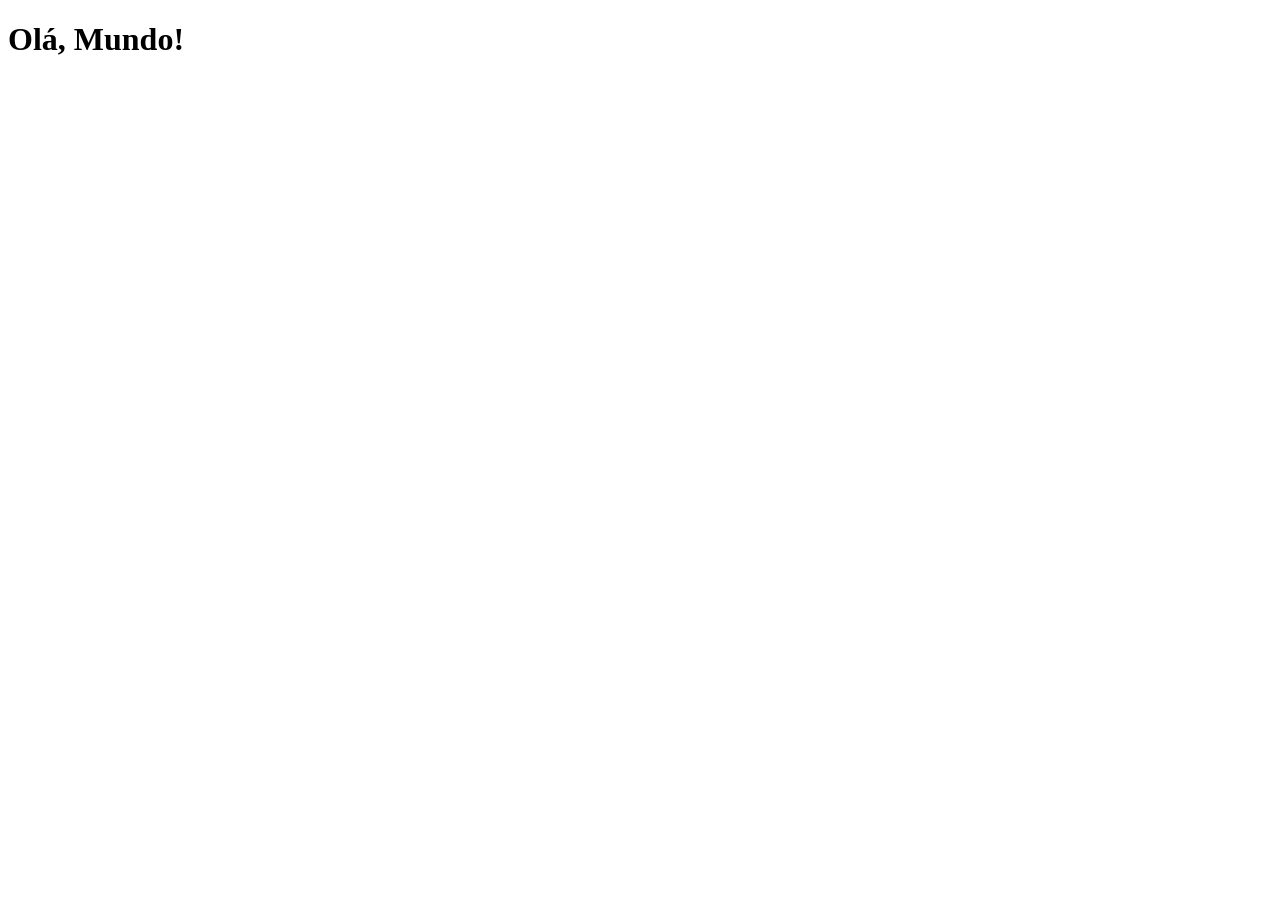
==== index.html @ 50627209 "Criei a página principal" ====
<!DOCTYPE html>
<html lang="pt-br">
<head>
    <meta charset="UTF-8">
    <meta name="viewport" content="width=device-width, initial-scale=1.0">
    <title>Projeto Redes Sociais</title>
    <link rel="shortcut icon" href="favicon.ico" type="image/x-icon">
</head>
<body>
    <h1>Olá, Mundo!</h1>
    
</body>
</html>
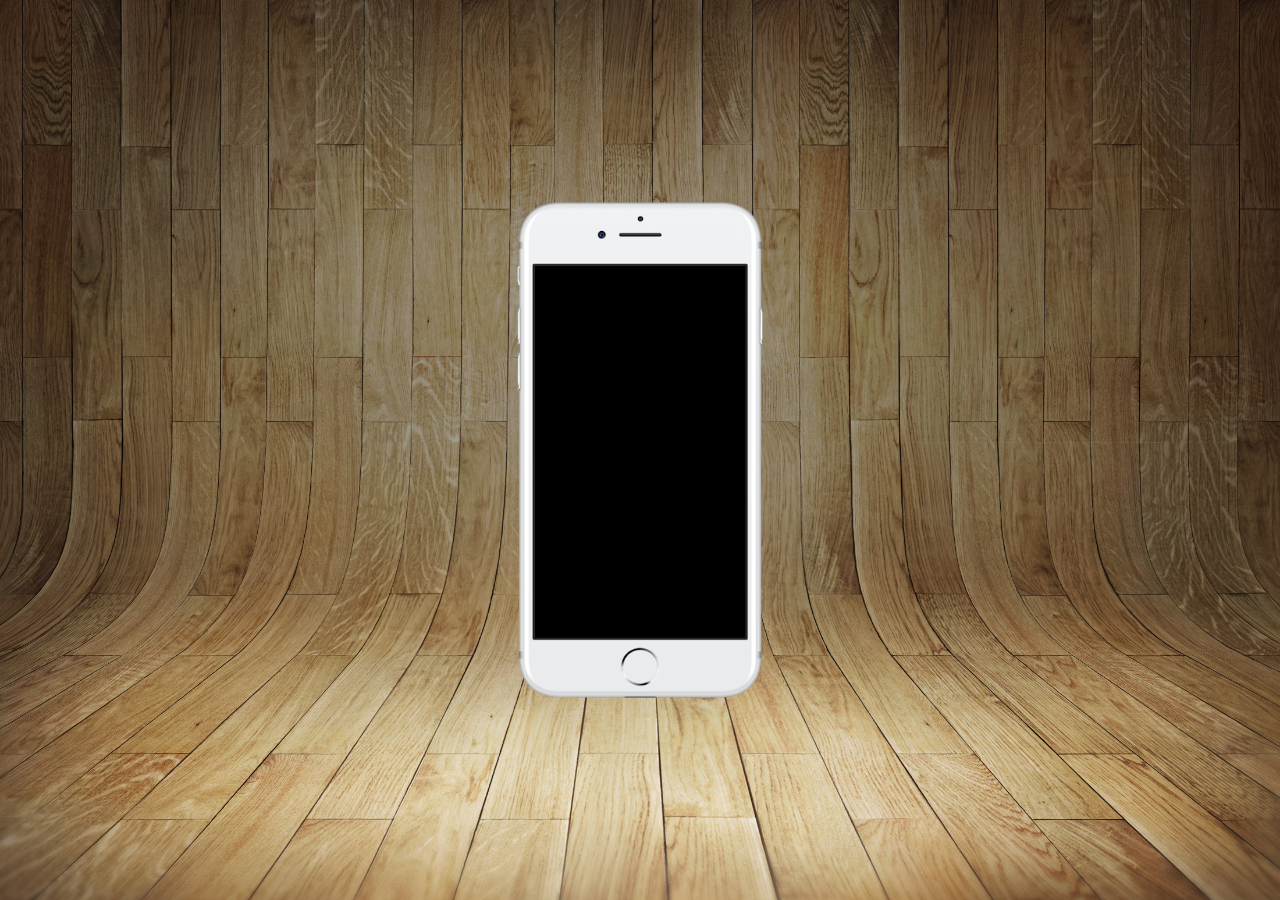
==== commit 345118f8: "primeira parte finalizada" ====
--- a/index.html
+++ b/index.html
@@ -5,9 +5,18 @@
     <meta name="viewport" content="width=device-width, initial-scale=1.0">
     <title>Projeto Redes Sociais</title>
     <link rel="shortcut icon" href="favicon.ico" type="image/x-icon">
+    <link rel="stylesheet" href="estilos/style.css">
 </head>
 <body>
-    <h1>Olá, Mundo!</h1>
+    <main>
+        <section id="telefone">
+
+        </section>
+        
+        <section id="redes-sociais">
+
+        </section>
+    </main>
     
 </body>
 </html>
--- a/estilos/style.css
+++ b/estilos/style.css
@@ -0,0 +1,36 @@
+@charset "URF-8";
+
+* {
+  margin: 0px;
+  padding: 0px;
+  font-family: Arial, Helvetica, sans-serif;
+}
+
+html,
+body {
+  height: 100vh;
+  width: 100vw;
+  background-color: black;
+}
+
+body {
+  background: url("../imagens/fundo-madeira.jpg") no-repeat top center;
+  background-size: cover;
+  background-attachment: fixed;
+}
+
+main {
+  height: 100vh;
+  position: relative;
+}
+
+section#telefone {
+  height: 500px;
+  width: 250px;
+  position: absolute;
+  top: 50%;
+  left: 50%;
+  transform: translate(-50%, -50%);
+  background: url("../imagens/frame-iphone.png") no-repeat;
+  background-size: 100% 100%;
+}
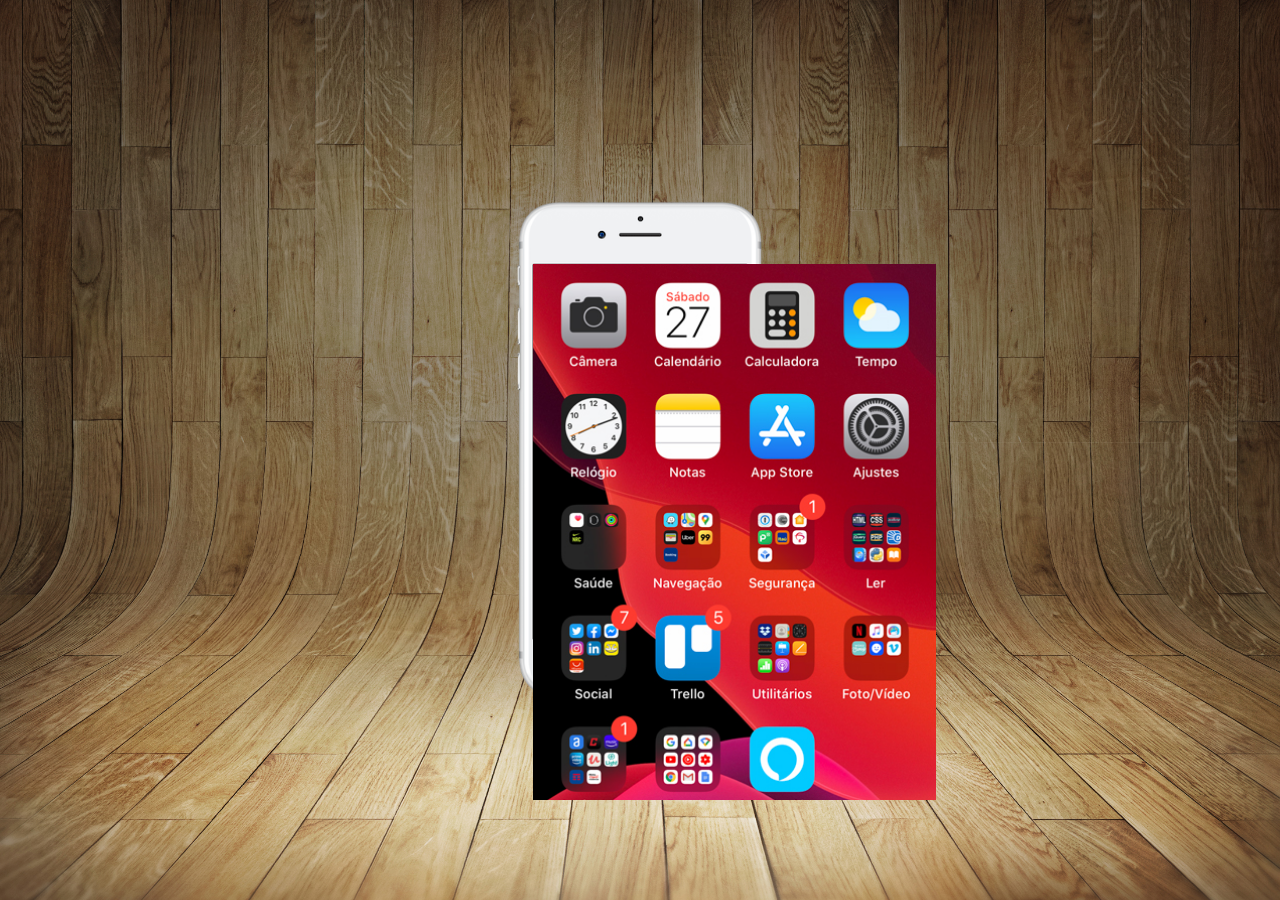
==== commit 54fb218c: "Criei a Tela Home" ====
--- a/index.html
+++ b/index.html
@@ -10,6 +10,7 @@
 <body>
     <main>
         <section id="telefone">
+            <iframe src="home.html" frameborder="0" name="tela" id="tela"></iframe>
 
         </section>
         
--- a/estilos/style.css
+++ b/estilos/style.css
@@ -34,3 +34,12 @@
   background: url("../imagens/frame-iphone.png") no-repeat;
   background-size: 100% 100%;
 }
+
+iframe#tela{
+  position: relative;
+  top: 64px  ;
+  left: 18px ;
+  width: 31.5vw;
+  height: 59.5vh;
+ 
+}
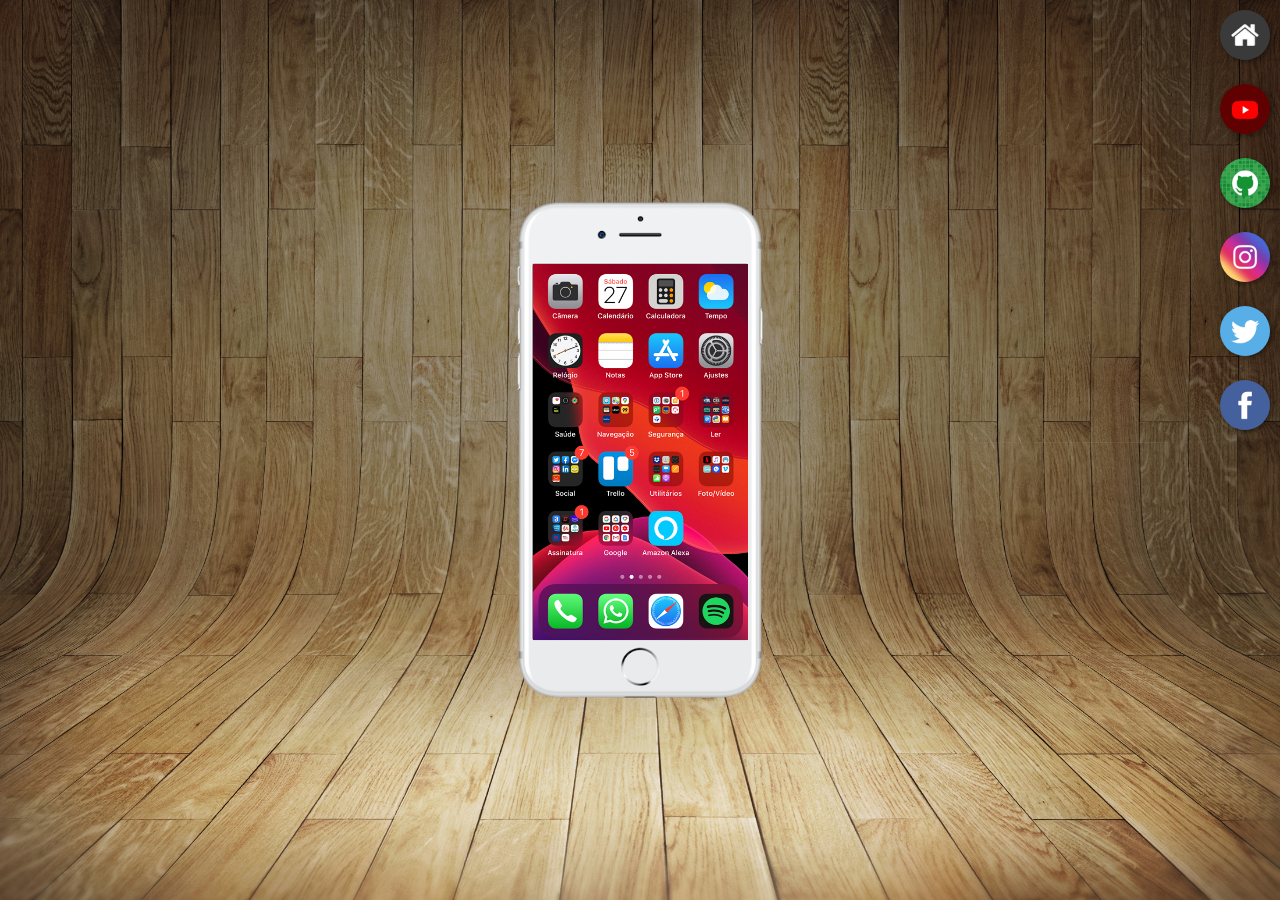
==== commit 5a96fc4b: "Criei botões na lateral" ====
--- a/index.html
+++ b/index.html
@@ -1,23 +1,45 @@
-<!DOCTYPE html>
+<!doctype html>
 <html lang="pt-br">
-<head>
-    <meta charset="UTF-8">
-    <meta name="viewport" content="width=device-width, initial-scale=1.0">
+  <head>
+    <meta charset="UTF-8" />
+    <meta name="viewport" content="width=device-width, initial-scale=1.0" />
     <title>Projeto Redes Sociais</title>
-    <link rel="shortcut icon" href="favicon.ico" type="image/x-icon">
-    <link rel="stylesheet" href="estilos/style.css">
-</head>
-<body>
+    <link rel="shortcut icon" href="favicon.ico" type="image/x-icon" />
+    <link rel="stylesheet" href="estilos/style.css" />
+  </head>
+  <body>
     <main>
-        <section id="telefone">
-            <iframe src="home.html" frameborder="0" name="tela" id="tela"></iframe>
+      <section id="telefone">
+        <iframe src="home.html" frameborder="0" name="tela" id="tela">
+          Seu navegador não é compatível com isso.
+        </iframe>
+      </section>
 
-        </section>
-        
-        <section id="redes-sociais">
+      <section id="redes-sociais">
+        <a href="#" target="tela">
+          <img src="imagens/logo-home.jpg" alt="Home" /></a
+        ><br />
 
-        </section>
+        <a href="#" target="tela">
+          <img src="imagens/logo-youtube.jpg" alt="Youtube" /></a
+        ><br />
+
+        <a href="#" target="tela">
+          <img src="imagens/logo-github.jpg" alt="GitHub" /></a
+        ><br />
+
+        <a href="#" target="tela">
+          <img src="imagens/logo-instagram.jpg" alt="Instagram" /></a
+        ><br />
+
+        <a href="#" target="tela">
+          <img src="imagens/logo-twitter.jpg" alt="Twitter" /></a
+        ><br />
+
+        <a href="#" target="tela">
+          <img src="imagens/logo-facebook.jpg" alt="Facebook"
+        /></a>
+      </section>
     </main>
-    
-</body>
-</html>+  </body>
+</html>
--- a/estilos/style.css
+++ b/estilos/style.css
@@ -35,11 +35,31 @@
   background-size: 100% 100%;
 }
 
-iframe#tela{
+iframe#tela {
   position: relative;
-  top: 64px  ;
-  left: 18px ;
-  width: 31.5vw;
-  height: 59.5vh;
- 
+  top: 64px;
+  left: 18px;
+  width: 215px;
+  height: 376px;
 }
+
+section#redes-sociais{
+  text-align: right;
+}
+
+section#redes-sociais img{
+  width: 50px;
+margin: 10px;
+border-radius: 50%;
+box-shadow:2px 2px 5px rgba(0, 0, 0, 0.400) ;
+box-sizing: border-box;
+
+
+}
+
+section#redes-sociais img:hover{
+  border: 2px solid rgba(255, 255, 255, 0.61);
+  transform: translate(-3px, -3px);
+  box-shadow: 5px 5px 10px rgba(0, 0, 0, 0.603);
+  transition: transform 0.5s, 1s;
+}
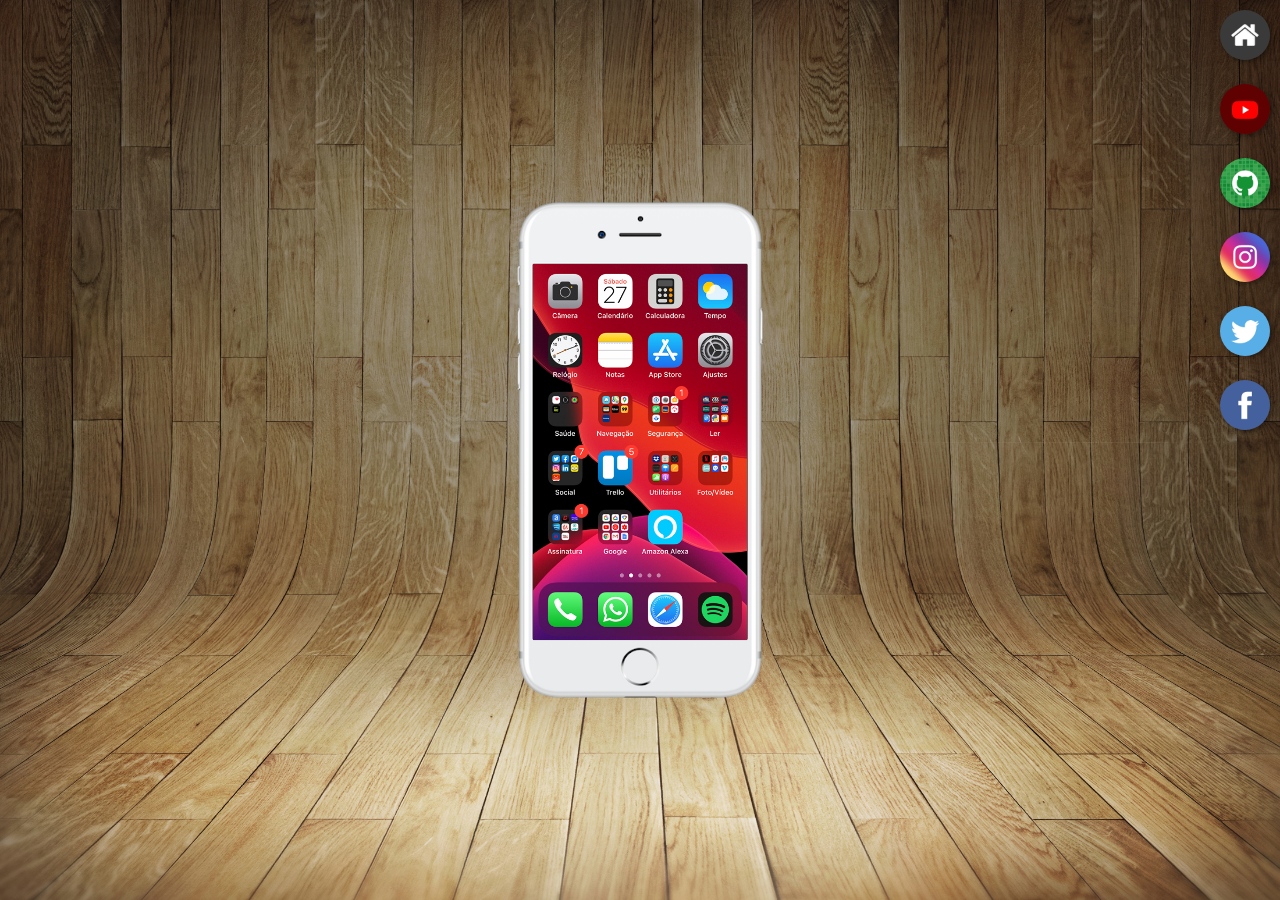
==== commit 11497cac: "Criei os link para os iframes e botões" ====
--- a/index.html
+++ b/index.html
@@ -16,27 +16,27 @@
       </section>
 
       <section id="redes-sociais">
-        <a href="#" target="tela">
+        <a href="home.html" target="tela">
           <img src="imagens/logo-home.jpg" alt="Home" /></a
         ><br />
 
-        <a href="#" target="tela">
+        <a href="youtube.html" target="tela">
           <img src="imagens/logo-youtube.jpg" alt="Youtube" /></a
         ><br />
 
-        <a href="#" target="tela">
+        <a href="github.html" target="tela">
           <img src="imagens/logo-github.jpg" alt="GitHub" /></a
         ><br />
 
-        <a href="#" target="tela">
+        <a href="instagram.html" target="tela">
           <img src="imagens/logo-instagram.jpg" alt="Instagram" /></a
         ><br />
 
-        <a href="#" target="tela">
+        <a href="twitter.html" target="tela">
           <img src="imagens/logo-twitter.jpg" alt="Twitter" /></a
         ><br />
 
-        <a href="#" target="tela">
+        <a href="facebook.html" target="tela">
           <img src="imagens/logo-facebook.jpg" alt="Facebook"
         /></a>
       </section>
--- a/estilos/style.css
+++ b/estilos/style.css
@@ -1,4 +1,4 @@
-@charset "URF-8";
+@charset "UTF-8";
 
 * {
   margin: 0px;
@@ -39,27 +39,27 @@
   position: relative;
   top: 64px;
   left: 18px;
-  width: 215px;
+  width: 214px;
   height: 376px;
 }
 
-section#redes-sociais{
+section#redes-sociais {
   text-align: right;
 }
 
-section#redes-sociais img{
+section#redes-sociais img {
   width: 50px;
-margin: 10px;
-border-radius: 50%;
-box-shadow:2px 2px 5px rgba(0, 0, 0, 0.400) ;
-box-sizing: border-box;
-
-
+  margin: 10px;
+  border-radius: 50%;
+  box-shadow: 2px 2px 5px rgba(0, 0, 0, 0.4);
+  box-sizing: border-box;
 }
 
-section#redes-sociais img:hover{
+section#redes-sociais img:hover {
   border: 2px solid rgba(255, 255, 255, 0.61);
   transform: translate(-3px, -3px);
   box-shadow: 5px 5px 10px rgba(0, 0, 0, 0.603);
-  transition: transform 0.5s, 1s;
+  transition:
+    transform 0.5s,
+    1s;
 }
